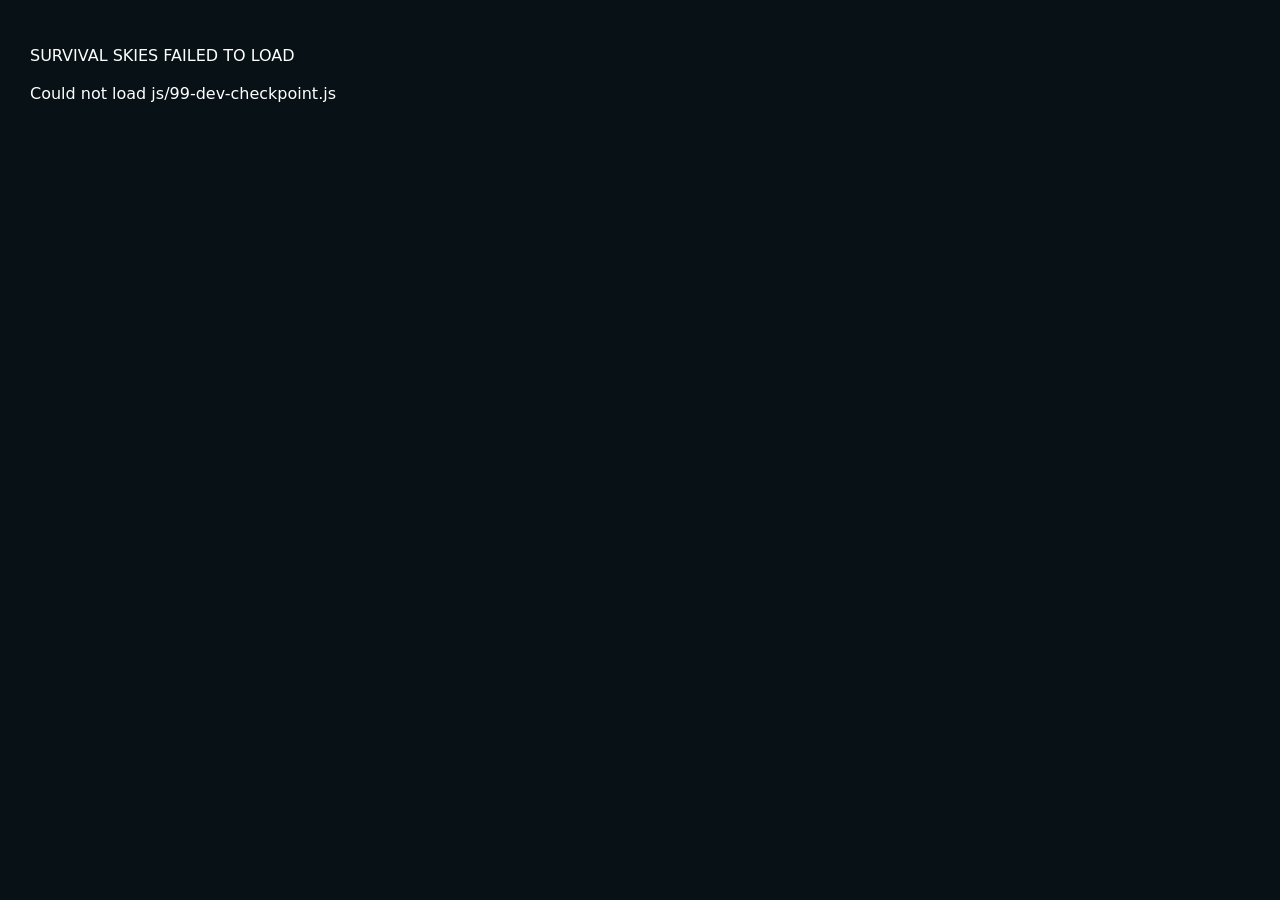
==== survival-skies/index.html @ 0c51bc11 "Fix Survival Skies entry point and load modular game" ====
<!doctype html>
<html lang="en">
<head>
<meta charset="utf-8">
<meta name="viewport" content="width=device-width,initial-scale=1">
<title>Survival Skies</title>
<link rel="stylesheet" href="css/01-base.css">
<link rel="stylesheet" href="css/02-cutscenes.css">
<link rel="stylesheet" href="css/03-underground.css">
</head>
<body>
<div id="survival-skies-body"></div>
<script>
(async()=>{
  const target=document.getElementById('survival-skies-body');
  try{
    const response=await fetch('document/body.html');
    if(!response.ok) throw new Error('Could not load game body');
    target.outerHTML=await response.text();
    const scripts=[
      'js/01-hud.js','js/02-input.js','js/03-game-state.js','js/04-player.js',
      'js/05-surface-level.js','js/06-underground-level.js','js/07-grapple-anchors.js',
      'js/08-tunnel-grapple-anchors.js','js/09-objects.js','js/10-components.js',
      'js/11-scrap.js','js/12-rain.js','js/13-particles.js','js/14-objectives.js',
      'js/15-dialogue.js','js/16-nearest-component.js','js/17-nearest-object.js',
      'js/18-nearest-tunnel-anchor.js','js/19-grapple.js','js/20-action.js',
      'js/21-tunnel-action.js','js/22-movement.js','js/23-checkpoint.js',
      'js/24-respawn.js','js/25-progression.js','js/26-tunnel-progression.js',
      'js/27-scrap-2.js','js/28-transmitter-cutscene.js','js/29-show-cutscene.js',
      'js/30-advance-cutscene.js','js/31-end-transmitter.js','js/32-cave-trap.js',
      'js/99-dev-checkpoint.js'
    ];
    for(const src of scripts){
      await new Promise((resolve,reject)=>{
        const s=document.createElement('script');
        s.src=src;
        s.onload=resolve;
        s.onerror=()=>reject(new Error('Could not load '+src));
        document.body.appendChild(s);
      });
    }
  }catch(error){
    document.body.innerHTML='<pre style="padding:30px;color:#fff;background:#071116;font:16px system-ui">SURVIVAL SKIES FAILED TO LOAD\n\n'+error.message+'</pre>';
    console.error(error);
  }
})();
</script>
</body>
</html>
---- survival-skies/css/01-base.css ----
*{box-sizing:border-box}

html,body{
  margin:0;
  width:100%;
  height:100%;
  overflow:hidden;
  background:#071116;
  color:#eefbf5;
  font-family:Inter,system-ui,Segoe UI,sans-serif
}

canvas{
  display:block;
  width:100%;
  height:100%
}

.hud{
  position:fixed;
  inset:0;
  pointer-events:none
}

.panel{
  background:rgba(5,14,18,.86);
  border:1px solid rgba(190,240,220,.18);
  border-radius:14px;
  backdrop-filter:blur(12px);
  box-shadow:0 15px 50px rgba(0,0,0,.3)
}

#stats{
  position:absolute;
  left:18px;
  top:18px;
  width:245px;
  padding:15px
}

.brand{
  font-weight:900;
  letter-spacing:.18em;
  font-size:13px
}

.sub{
  color:#829890;
  font-size:10px;
  margin-top:4px;
  letter-spacing:.1em
}

.label{
  margin-top:12px;
  color:#81958e;
  font-size:9px;
  letter-spacing:.14em
}

.bar{
  height:7px;
  margin-top:5px;
  background:#17252a;
  border-radius:99px;
  overflow:hidden
}

.fill{
  height:100%;
  background:#b9efc8;
  transition:.15s
}

.res{
  margin-top:10px;
  font-size:12px
}

.objective{
  position:absolute;
  right:18px;
  top:18px;
  width:330px;
  padding:15px
}

.objective h3{
  margin:0;
  color:#aee9bb;
  font-size:9px;
  letter-spacing:.16em
}

.objective strong{
  display:block;
  font-size:16px;
  margin-top:5px
}

.objective p{
  margin:5px 0 0;
  color:#94a8a1;
  font-size:12px;
  line-height:1.45
}

.prompt{
  position:absolute;
  left:50%;
  bottom:110px;
  transform:translateX(-50%);
  padding:10px 15px;
  opacity:0;
  transition:.2s
}

.prompt.show{
  opacity:1
}

.dialogue{
  position:absolute;
  left:50%;
  bottom:18px;
  transform:translateX(-50%);
  width:min(760px,calc(100vw - 30px));
  padding:15px 18px;
  opacity:0;
  transition:.2s
}

.dialogue.show{
  opacity:1
}

.speaker{
  color:#b9efc8;
  font-size:10px;
  font-weight:900;
  letter-spacing:.16em
}

.dialogueText{
  margin-top:6px;
  line-height:1.5
}

.screen{
  position:fixed;
  inset:0;
  z-index:50;
  display:grid;
  place-items:center;
  background:rgba(2,8,11,.94)
}

.hidden{
  display:none!important
}

.story{
  width:min(720px,90vw);
  padding:40px;
  border:1px solid rgba(220,240,230,.15);
  border-radius:24px;
  background:linear-gradient(145deg,#12252b,#071015);
  box-shadow:0 40px 120px rgba(0,0,0,.6)
}

.tag{
  color:#aee9bb;
  font-size:10px;
  font-weight:900;
  letter-spacing:.18em
}

.story h1{
  font-size:clamp(44px,8vw,82px);
  line-height:.84;
  margin:12px 0 22px
}

.story p{
  color:#afc0ba;
  line-height:1.6
}

.story button{
  margin-top:14px;
  padding:13px 20px;
  border:0;
  border-radius:10px;
  background:#d9f3df;
  color:#07120c;
  font-weight:900;
  cursor:pointer
}

.controls{
  margin-top:18px;
  padding:13px;
  background:rgba(255,255,255,.04);
  border-radius:10px;
  color:#91a59e;
  font-size:12px;
  line-height:1.7
}
---- survival-skies/css/02-cutscenes.css ----
/* CUTSCENES */

.cutscene{
  position:fixed;
  inset:0;
  z-index:80;
  display:flex;
  align-items:flex-end;
  justify-content:center;
  padding:0 18px 7vh;
  background:
    radial-gradient(
      circle at 50% 35%,
      rgba(90,180,150,.15),
      rgba(2,7,10,.97) 70%
    );
  opacity:0;
  pointer-events:none;
  transition:.7s
}

.cutscene.show{
  opacity:1;
  pointer-events:auto
}

.tower{
  position:absolute;
  left:50%;
  bottom:0;
  transform:translateX(-50%);
  height:72vh;
  width:150px;
  border-left:5px solid rgba(150,180,175,.25);
  border-right:5px solid rgba(150,180,175,.25);
  background:repeating-linear-gradient(
    0deg,
    transparent 0 65px,
    rgba(160,190,183,.14) 66px 70px
  )
}

.glow{
  position:absolute;
  left:50%;
  top:31%;
  width:300px;
  height:300px;
  transform:translate(-50%,-50%);
  border-radius:50%;
  background:radial-gradient(
    circle,
    rgba(185,239,200,.3),
    transparent 68%
  );
  animation:pulse 2.4s infinite
}

.person{
  position:absolute;
  bottom:0;
  width:125px;
  height:250px;
  border-radius:60px 60px 0 0;
  background:linear-gradient(#152226,#05090b)
}

.mara{
  left:12%
}

.survivor{
  right:12%
}

.person:before{
  content:"";
  position:absolute;
  width:70px;
  height:70px;
  left:50%;
  top:-58px;
  transform:translateX(-50%);
  border-radius:50%;
  background:#111b1d
}

.cutbox{
  position:relative;
  z-index:2;
  width:min(780px,94vw);
  padding:18px 22px;
  border:1px solid rgba(205,239,220,.2);
  border-radius:16px;
  background:rgba(3,10,12,.9);
  box-shadow:0 20px 80px rgba(0,0,0,.55)
}

.cutSpeaker{
  color:#b9efc8;
  font-size:10px;
  font-weight:900;
  letter-spacing:.18em
}

.cutText{
  margin-top:7px;
  font-size:17px;
  line-height:1.55
}

.skip{
  margin-top:8px;
  color:#637873;
  font-size:9px;
  letter-spacing:.12em
}
---- survival-skies/css/03-underground.css ----
/* UNDERGROUND LOOK */

.cutscene.tunnelScene{
  background:
    radial-gradient(
      ellipse at 50% 35%,
      rgba(80,150,130,.16),
      rgba(2,7,9,.98) 72%
    )
}

@keyframes pulse{
  50%{
    transform:translate(-50%,-50%) scale(1.15);
    opacity:.65
  }
}
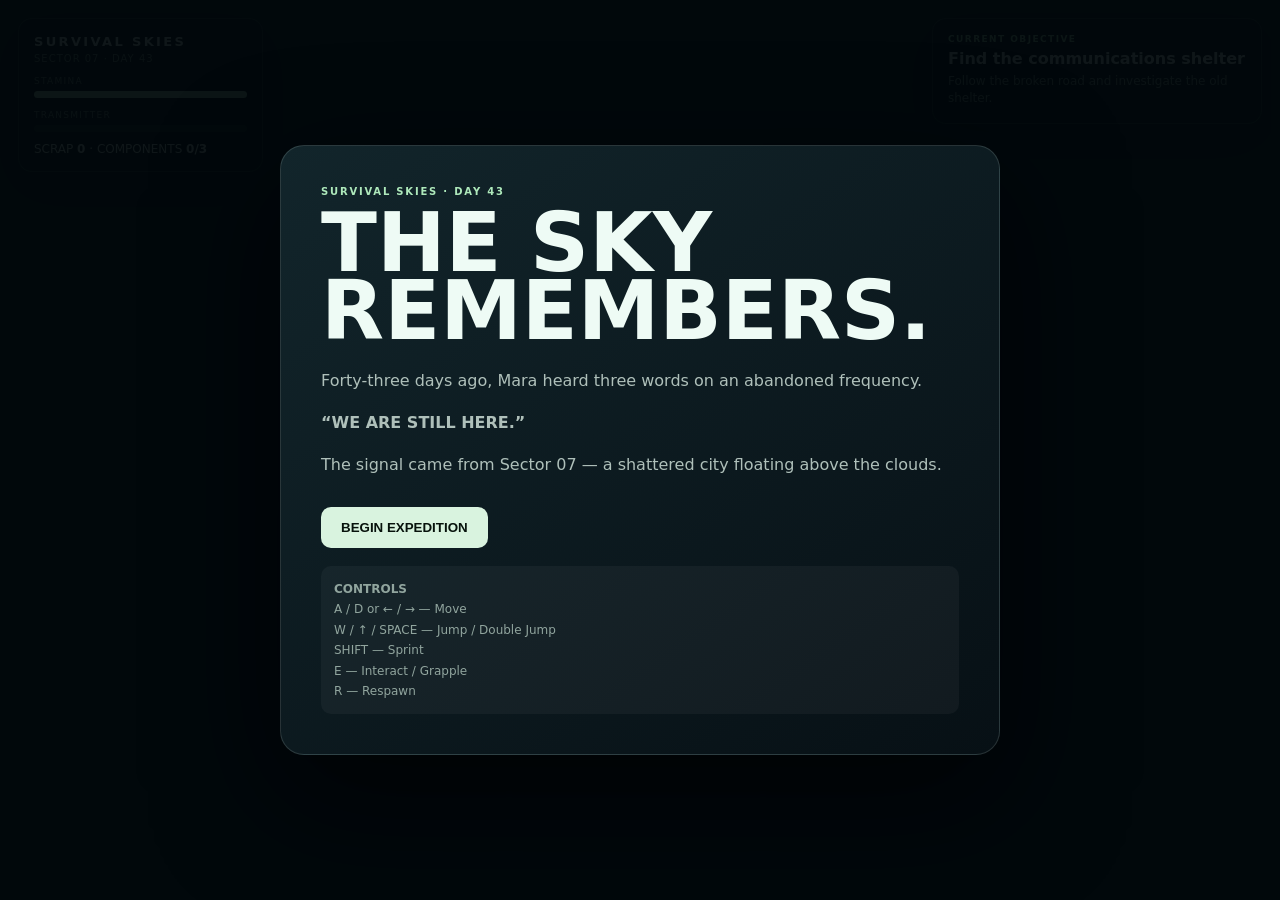
==== commit e6b7cb49: "Remove temporary development checkpoint hook and restore normal game startup" ====
--- a/survival-skies/index.html
+++ b/survival-skies/index.html
@@ -27,8 +27,7 @@
       'js/21-tunnel-action.js','js/22-movement.js','js/23-checkpoint.js',
       'js/24-respawn.js','js/25-progression.js','js/26-tunnel-progression.js',
       'js/27-scrap-2.js','js/28-transmitter-cutscene.js','js/29-show-cutscene.js',
-      'js/30-advance-cutscene.js','js/31-end-transmitter.js','js/32-cave-trap.js',
-      'js/99-dev-checkpoint.js'
+      'js/30-advance-cutscene.js','js/31-end-transmitter.js','js/32-cave-trap.js'
     ];
     for(const src of scripts){
       await new Promise((resolve,reject)=>{
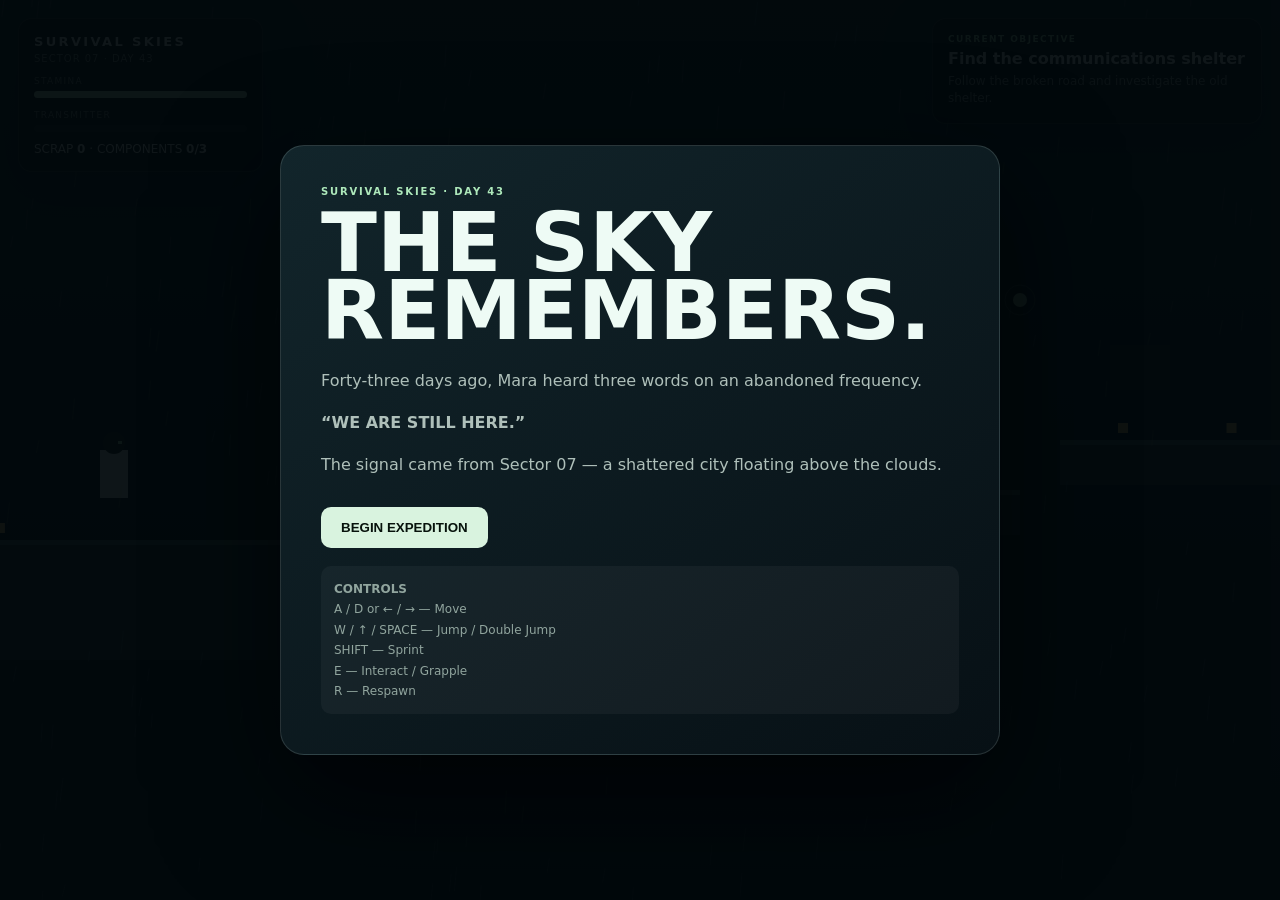
==== commit 3bc9d032: "Fix Survival Skies blank screen by loading canvas core before game modules" ====
--- a/survival-skies/index.html
+++ b/survival-skies/index.html
@@ -9,26 +9,60 @@
 <link rel="stylesheet" href="css/03-underground.css">
 </head>
 <body>
+
 <div id="survival-skies-body"></div>
+
 <script>
 (async()=>{
   const target=document.getElementById('survival-skies-body');
+
+  const scripts=[
+    'js/00-core.js',
+    'js/01-hud.js',
+    'js/02-input.js',
+    'js/03-game-state.js',
+    'js/04-player.js',
+    'js/05-surface-level.js',
+    'js/06-underground-level.js',
+    'js/07-grapple-anchors.js',
+    'js/08-tunnel-grapple-anchors.js',
+    'js/09-objects.js',
+    'js/10-components.js',
+    'js/11-scrap.js',
+    'js/12-rain.js',
+    'js/13-particles.js',
+    'js/14-objectives.js',
+    'js/15-dialogue.js',
+    'js/16-nearest-component.js',
+    'js/17-nearest-object.js',
+    'js/18-nearest-tunnel-anchor.js',
+    'js/19-grapple.js',
+    'js/20-action.js',
+    'js/21-tunnel-action.js',
+    'js/22-movement.js',
+    'js/23-checkpoint.js',
+    'js/24-respawn.js',
+    'js/25-progression.js',
+    'js/26-tunnel-progression.js',
+    'js/27-scrap-2.js',
+    'js/28-transmitter-cutscene.js',
+    'js/29-show-cutscene.js',
+    'js/30-advance-cutscene.js',
+    'js/31-end-transmitter.js',
+    'js/32-cave-trap.js',
+    'js/33-game-start.js'
+  ];
+
   try{
-    const response=await fetch('document/body.html');
+    const response=await fetch('document/body.html',{cache:'no-store'});
     if(!response.ok) throw new Error('Could not load game body');
-    target.outerHTML=await response.text();
-    const scripts=[
-      'js/01-hud.js','js/02-input.js','js/03-game-state.js','js/04-player.js',
-      'js/05-surface-level.js','js/06-underground-level.js','js/07-grapple-anchors.js',
-      'js/08-tunnel-grapple-anchors.js','js/09-objects.js','js/10-components.js',
-      'js/11-scrap.js','js/12-rain.js','js/13-particles.js','js/14-objectives.js',
-      'js/15-dialogue.js','js/16-nearest-component.js','js/17-nearest-object.js',
-      'js/18-nearest-tunnel-anchor.js','js/19-grapple.js','js/20-action.js',
-      'js/21-tunnel-action.js','js/22-movement.js','js/23-checkpoint.js',
-      'js/24-respawn.js','js/25-progression.js','js/26-tunnel-progression.js',
-      'js/27-scrap-2.js','js/28-transmitter-cutscene.js','js/29-show-cutscene.js',
-      'js/30-advance-cutscene.js','js/31-end-transmitter.js','js/32-cave-trap.js'
-    ];
+
+    const source=await response.text();
+    const parsed=new DOMParser().parseFromString(source,'text/html');
+
+    parsed.querySelectorAll('script').forEach(s=>s.remove());
+    target.replaceWith(...Array.from(parsed.body.childNodes));
+
     for(const src of scripts){
       await new Promise((resolve,reject)=>{
         const s=document.createElement('script');
@@ -38,11 +72,13 @@
         document.body.appendChild(s);
       });
     }
+
   }catch(error){
-    document.body.innerHTML='<pre style="padding:30px;color:#fff;background:#071116;font:16px system-ui">SURVIVAL SKIES FAILED TO LOAD\n\n'+error.message+'</pre>';
+    document.body.innerHTML='<pre style="padding:30px;color:#fff;background:#071116;font:16px system-ui;white-space:pre-wrap">SURVIVAL SKIES FAILED TO LOAD\n\n'+error.message+'</pre>';
     console.error(error);
   }
 })();
 </script>
+
 </body>
 </html>
